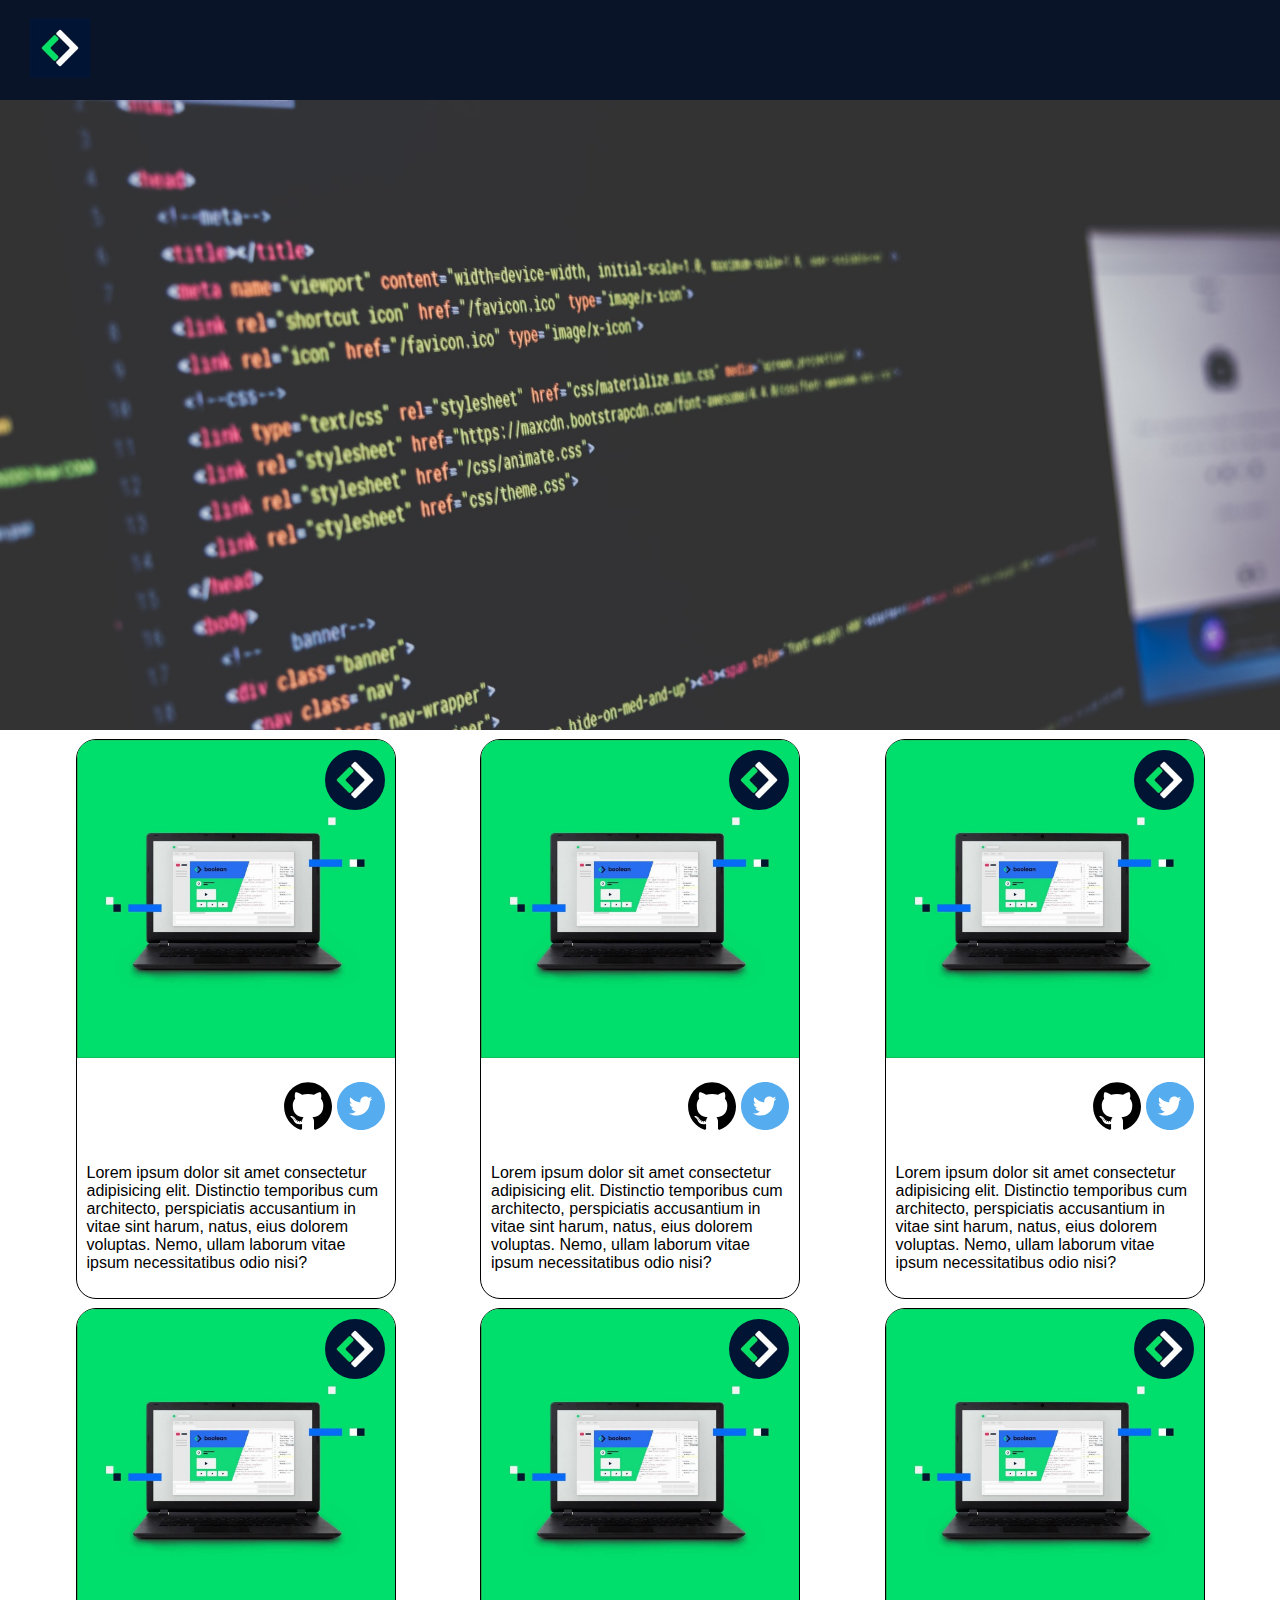
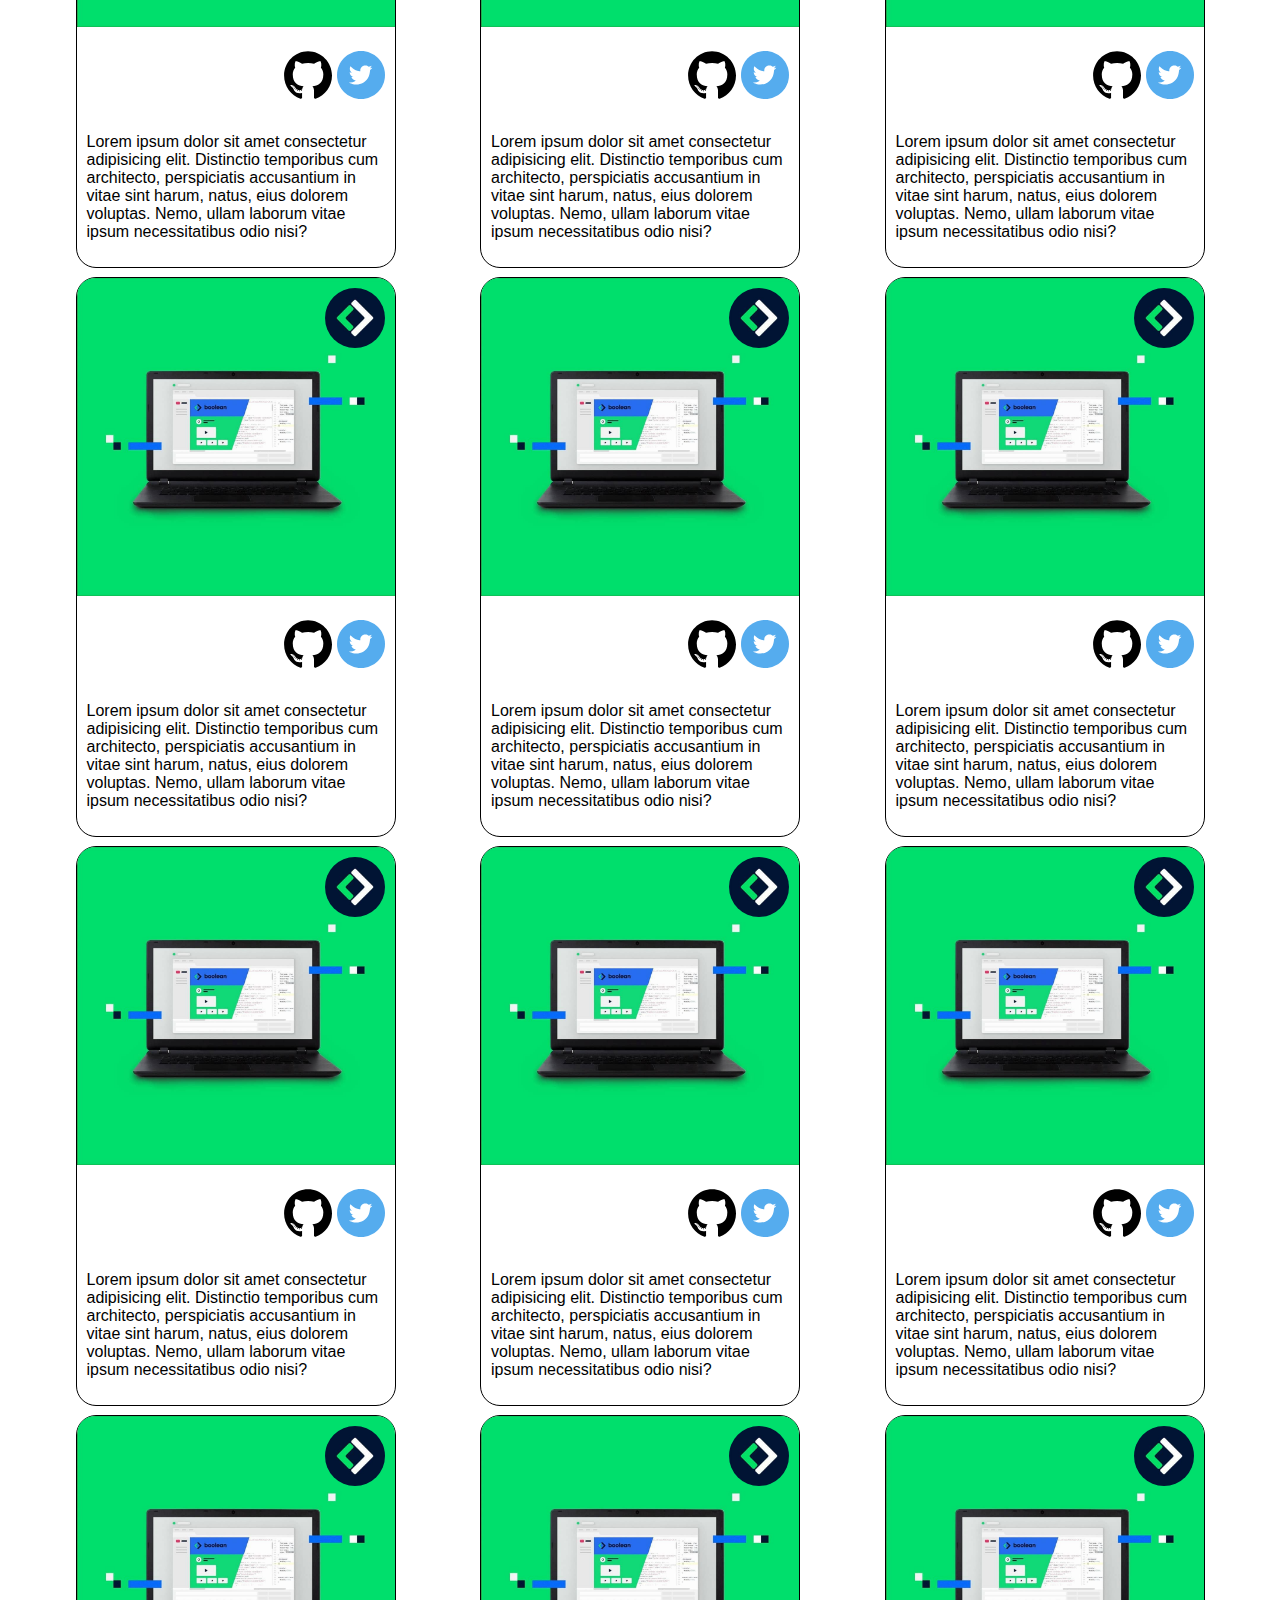
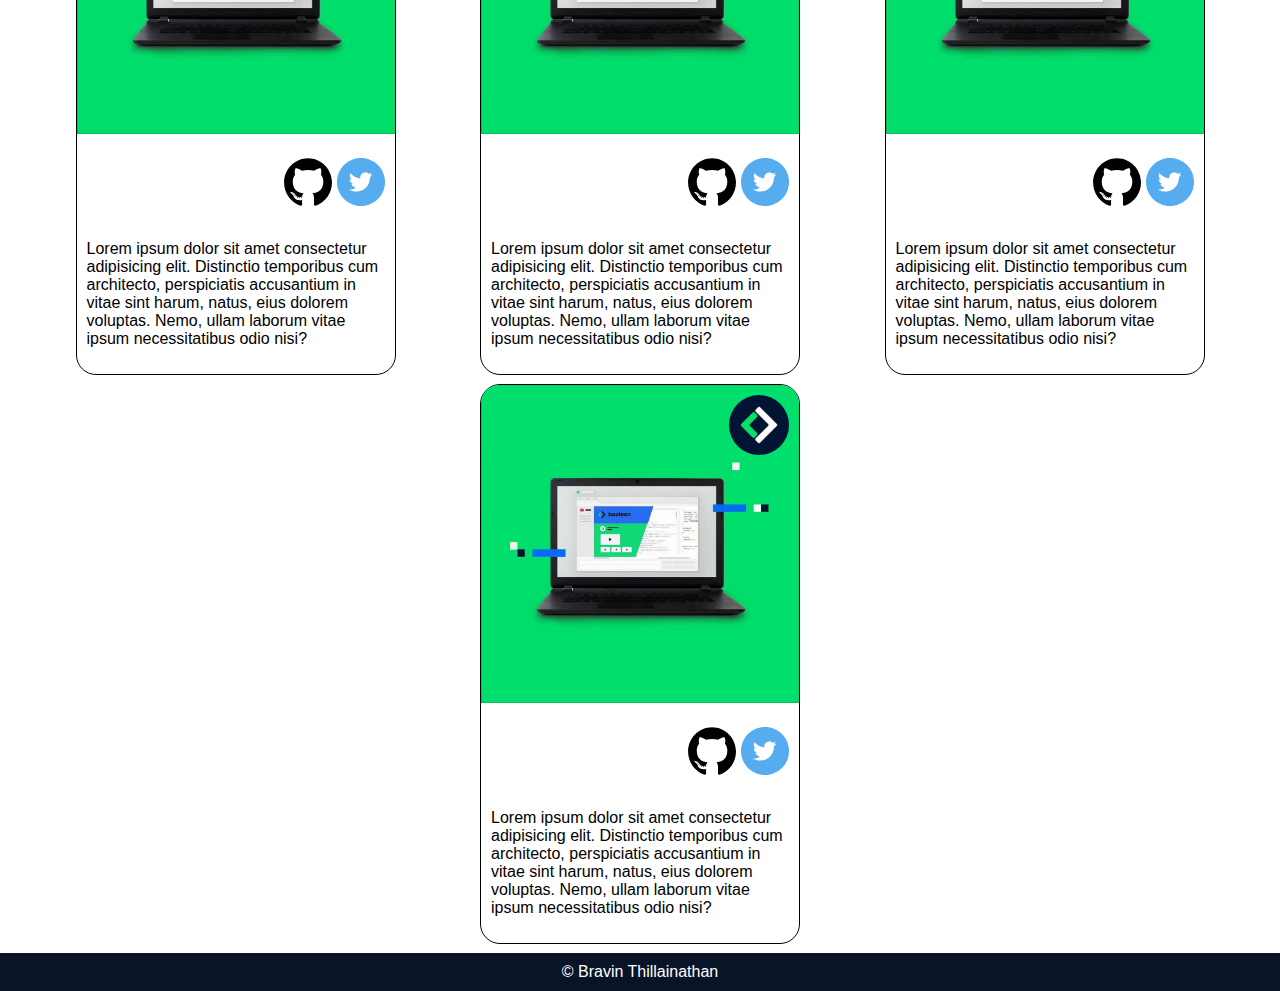
==== index.html @ 9ddf90f0 "first commit" ====
<!DOCTYPE html>
<html lang="en">
<head>
    <meta charset="UTF-8">
    <meta http-equiv="X-UA-Compatible" content="IE=edge">
    <meta name="viewport" content="width=device-width, initial-scale=1.0">
    <link rel="stylesheet" href="styles.css" />
    <title>Boolean Grid</title>
</head>
<body>
    <header>
        <div class="logo">
            <a href="index.html"><img src="./assets/images/boolean.jpeg" alt="Boolean Logo" height= "60px"></a>
        </div>
    </header>

    <div class="hero">
    </div>

    <main>

        <div class="gallery">

            <div class="item">

                <a href="img1.html"><img class="laptop" src="./assets/images/boolean-laptop.jpg" alt="Picture of a Laptop"></a>
                
                <div class="links">
                    <a href="https://www.github.com"><img class="github" src="./assets/icons/github.svg" alt="GitHub Link"></a>
                    <a href="https://www.twitter.com"><img class="twitter" src="./assets/icons/twitter.svg" alt="Twitter Link"></a>
                </div>

                <p>Lorem ipsum dolor sit amet consectetur adipisicing elit. Distinctio temporibus cum architecto, perspiciatis 
                    accusantium in vitae sint harum, natus, eius dolorem voluptas. Nemo, ullam laborum vitae ipsum necessitatibus 
                    odio nisi?
                </p>

                <a href="https://boolean.co.uk/"><img class="float" src="./assets/images/boolean.jpeg" alt="Boolean Logo" height= "60px"></a>

            </div>

            <div class="item">
                
                <a href="img1.html"><img class="laptop" src="./assets/images/boolean-laptop.jpg" alt="Picture of a Laptop"></a>
                
                <div class="links">
                    <a href="https://www.github.com"><img class="github" src="./assets/icons/github.svg" alt="GitHub Link"></a>
                    <a href="https://www.twitter.com"><img class="twitter" src="./assets/icons/twitter.svg" alt="Twitter Link"></a>
                </div>

                <p>Lorem ipsum dolor sit amet consectetur adipisicing elit. Distinctio temporibus cum architecto, perspiciatis 
                    accusantium in vitae sint harum, natus, eius dolorem voluptas. Nemo, ullam laborum vitae ipsum necessitatibus 
                    odio nisi?
                </p>

                <a href="https://boolean.co.uk/"><img class="float" src="./assets/images/boolean.jpeg" alt="Boolean Logo" height= "60px"></a>

            </div>

            <div class="item">
                
                <a href="img1.html"><img class="laptop" src="./assets/images/boolean-laptop.jpg" alt="Picture of a Laptop"></a>
                
                <div class="links">
                    <a href="https://www.github.com"><img class="github" src="./assets/icons/github.svg" alt="GitHub Link"></a>
                    <a href="https://www.twitter.com"><img class="twitter" src="./assets/icons/twitter.svg" alt="Twitter Link"></a>
                </div>

                <p>Lorem ipsum dolor sit amet consectetur adipisicing elit. Distinctio temporibus cum architecto, perspiciatis 
                    accusantium in vitae sint harum, natus, eius dolorem voluptas. Nemo, ullam laborum vitae ipsum necessitatibus 
                    odio nisi?
                </p>

                <a href="https://boolean.co.uk/"><img class="float" src="./assets/images/boolean.jpeg" alt="Boolean Logo" height= "60px"></a>

            </div>

            <div class="item">
                
                <a href="img1.html"><img class="laptop" src="./assets/images/boolean-laptop.jpg" alt="Picture of a Laptop"></a>
                
                <div class="links">
                    <a href="https://www.github.com"><img class="github" src="./assets/icons/github.svg" alt="GitHub Link"></a>
                    <a href="https://www.twitter.com"><img class="twitter" src="./assets/icons/twitter.svg" alt="Twitter Link"></a>
                </div>

                <p>Lorem ipsum dolor sit amet consectetur adipisicing elit. Distinctio temporibus cum architecto, perspiciatis 
                    accusantium in vitae sint harum, natus, eius dolorem voluptas. Nemo, ullam laborum vitae ipsum necessitatibus 
                    odio nisi?
                </p>

                <a href="https://boolean.co.uk/"><img class="float" src="./assets/images/boolean.jpeg" alt="Boolean Logo" height= "60px"></a>

            </div>

            <div class="item">

                <a href="img1.html"><img class="laptop" src="./assets/images/boolean-laptop.jpg" alt="Picture of a Laptop"></a>
                
                <div class="links">
                    <a href="https://www.github.com"><img class="github" src="./assets/icons/github.svg" alt="GitHub Link"></a>
                    <a href="https://www.twitter.com"><img class="twitter" src="./assets/icons/twitter.svg" alt="Twitter Link"></a>
                </div>

                <p>Lorem ipsum dolor sit amet consectetur adipisicing elit. Distinctio temporibus cum architecto, perspiciatis 
                    accusantium in vitae sint harum, natus, eius dolorem voluptas. Nemo, ullam laborum vitae ipsum necessitatibus 
                    odio nisi?
                </p>

                <a href="https://boolean.co.uk/"><img class="float" src="./assets/images/boolean.jpeg" alt="Boolean Logo" height= "60px"></a>

            </div>

            <div class="item">
                
                <a href="img1.html"><img class="laptop" src="./assets/images/boolean-laptop.jpg" alt="Picture of a Laptop"></a>
                
                <div class="links">
                    <a href="https://www.github.com"><img class="github" src="./assets/icons/github.svg" alt="GitHub Link"></a>
                    <a href="https://www.twitter.com"><img class="twitter" src="./assets/icons/twitter.svg" alt="Twitter Link"></a>
                </div>

                <p>Lorem ipsum dolor sit amet consectetur adipisicing elit. Distinctio temporibus cum architecto, perspiciatis 
                    accusantium in vitae sint harum, natus, eius dolorem voluptas. Nemo, ullam laborum vitae ipsum necessitatibus 
                    odio nisi?
                </p>

                <a href="https://boolean.co.uk/"><img class="float" src="./assets/images/boolean.jpeg" alt="Boolean Logo" height= "60px"></a>

            </div>

            <div class="item">
                
                <a href="img1.html"><img class="laptop" src="./assets/images/boolean-laptop.jpg" alt="Picture of a Laptop"></a>
                
                <div class="links">
                    <a href="https://www.github.com"><img class="github" src="./assets/icons/github.svg" alt="GitHub Link"></a>
                    <a href="https://www.twitter.com"><img class="twitter" src="./assets/icons/twitter.svg" alt="Twitter Link"></a>
                </div>

                <p>Lorem ipsum dolor sit amet consectetur adipisicing elit. Distinctio temporibus cum architecto, perspiciatis 
                    accusantium in vitae sint harum, natus, eius dolorem voluptas. Nemo, ullam laborum vitae ipsum necessitatibus 
                    odio nisi?
                </p>

                <a href="https://boolean.co.uk/"><img class="float" src="./assets/images/boolean.jpeg" alt="Boolean Logo" height= "60px"></a>

            </div>

            <div class="item">
                
                <a href="img1.html"><img class="laptop" src="./assets/images/boolean-laptop.jpg" alt="Picture of a Laptop"></a>
                
                <div class="links">
                    <a href="https://www.github.com"><img class="github" src="./assets/icons/github.svg" alt="GitHub Link"></a>
                    <a href="https://www.twitter.com"><img class="twitter" src="./assets/icons/twitter.svg" alt="Twitter Link"></a>
                </div>

                <p>Lorem ipsum dolor sit amet consectetur adipisicing elit. Distinctio temporibus cum architecto, perspiciatis 
                    accusantium in vitae sint harum, natus, eius dolorem voluptas. Nemo, ullam laborum vitae ipsum necessitatibus 
                    odio nisi?
                </p>

                <a href="https://boolean.co.uk/"><img class="float" src="./assets/images/boolean.jpeg" alt="Boolean Logo" height= "60px"></a>

            </div>
            <div class="item">

                <a href="img1.html"><img class="laptop" src="./assets/images/boolean-laptop.jpg" alt="Picture of a Laptop"></a>
                
                <div class="links">
                    <a href="https://www.github.com"><img class="github" src="./assets/icons/github.svg" alt="GitHub Link"></a>
                    <a href="https://www.twitter.com"><img class="twitter" src="./assets/icons/twitter.svg" alt="Twitter Link"></a>
                </div>

                <p>Lorem ipsum dolor sit amet consectetur adipisicing elit. Distinctio temporibus cum architecto, perspiciatis 
                    accusantium in vitae sint harum, natus, eius dolorem voluptas. Nemo, ullam laborum vitae ipsum necessitatibus 
                    odio nisi?
                </p>

                <a href="https://boolean.co.uk/"><img class="float" src="./assets/images/boolean.jpeg" alt="Boolean Logo" height= "60px"></a>

            </div>

            <div class="item">
                
                <a href="img1.html"><img class="laptop" src="./assets/images/boolean-laptop.jpg" alt="Picture of a Laptop"></a>
                
                <div class="links">
                    <a href="https://www.github.com"><img class="github" src="./assets/icons/github.svg" alt="GitHub Link"></a>
                    <a href="https://www.twitter.com"><img class="twitter" src="./assets/icons/twitter.svg" alt="Twitter Link"></a>
                </div>

                <p>Lorem ipsum dolor sit amet consectetur adipisicing elit. Distinctio temporibus cum architecto, perspiciatis 
                    accusantium in vitae sint harum, natus, eius dolorem voluptas. Nemo, ullam laborum vitae ipsum necessitatibus 
                    odio nisi?
                </p>

                <a href="https://boolean.co.uk/"><img class="float" src="./assets/images/boolean.jpeg" alt="Boolean Logo" height= "60px"></a>

            </div>

            <div class="item">
                
                <a href="img1.html"><img class="laptop" src="./assets/images/boolean-laptop.jpg" alt="Picture of a Laptop"></a>
                
                <div class="links">
                    <a href="https://www.github.com"><img class="github" src="./assets/icons/github.svg" alt="GitHub Link"></a>
                    <a href="https://www.twitter.com"><img class="twitter" src="./assets/icons/twitter.svg" alt="Twitter Link"></a>
                </div>

                <p>Lorem ipsum dolor sit amet consectetur adipisicing elit. Distinctio temporibus cum architecto, perspiciatis 
                    accusantium in vitae sint harum, natus, eius dolorem voluptas. Nemo, ullam laborum vitae ipsum necessitatibus 
                    odio nisi?
                </p>

                <a href="https://boolean.co.uk/"><img class="float" src="./assets/images/boolean.jpeg" alt="Boolean Logo" height= "60px"></a>

            </div>

            <div class="item">
                
                <a href="img1.html"><img class="laptop" src="./assets/images/boolean-laptop.jpg" alt="Picture of a Laptop"></a>
                
                <div class="links">
                    <a href="https://www.github.com"><img class="github" src="./assets/icons/github.svg" alt="GitHub Link"></a>
                    <a href="https://www.twitter.com"><img class="twitter" src="./assets/icons/twitter.svg" alt="Twitter Link"></a>
                </div>

                <p>Lorem ipsum dolor sit amet consectetur adipisicing elit. Distinctio temporibus cum architecto, perspiciatis 
                    accusantium in vitae sint harum, natus, eius dolorem voluptas. Nemo, ullam laborum vitae ipsum necessitatibus 
                    odio nisi?
                </p>

                <a href="https://boolean.co.uk/"><img class="float" src="./assets/images/boolean.jpeg" alt="Boolean Logo" height= "60px"></a>

            </div>
            <div class="item">

                <a href="img1.html"><img class="laptop" src="./assets/images/boolean-laptop.jpg" alt="Picture of a Laptop"></a>
                
                <div class="links">
                    <a href="https://www.github.com"><img class="github" src="./assets/icons/github.svg" alt="GitHub Link"></a>
                    <a href="https://www.twitter.com"><img class="twitter" src="./assets/icons/twitter.svg" alt="Twitter Link"></a>
                </div>

                <p>Lorem ipsum dolor sit amet consectetur adipisicing elit. Distinctio temporibus cum architecto, perspiciatis 
                    accusantium in vitae sint harum, natus, eius dolorem voluptas. Nemo, ullam laborum vitae ipsum necessitatibus 
                    odio nisi?
                </p>

                <a href="https://boolean.co.uk/"><img class="float" src="./assets/images/boolean.jpeg" alt="Boolean Logo" height= "60px"></a>

            </div>

            <div class="item">
                
                <a href="img1.html"><img class="laptop" src="./assets/images/boolean-laptop.jpg" alt="Picture of a Laptop"></a>
                
                <div class="links">
                    <a href="https://www.github.com"><img class="github" src="./assets/icons/github.svg" alt="GitHub Link"></a>
                    <a href="https://www.twitter.com"><img class="twitter" src="./assets/icons/twitter.svg" alt="Twitter Link"></a>
                </div>

                <p>Lorem ipsum dolor sit amet consectetur adipisicing elit. Distinctio temporibus cum architecto, perspiciatis 
                    accusantium in vitae sint harum, natus, eius dolorem voluptas. Nemo, ullam laborum vitae ipsum necessitatibus 
                    odio nisi?
                </p>

                <a href="https://boolean.co.uk/"><img class="float" src="./assets/images/boolean.jpeg" alt="Boolean Logo" height= "60px"></a>

            </div>

            <div class="item">
                
                <a href="img1.html"><img class="laptop" src="./assets/images/boolean-laptop.jpg" alt="Picture of a Laptop"></a>
                
                <div class="links">
                    <a href="https://www.github.com"><img class="github" src="./assets/icons/github.svg" alt="GitHub Link"></a>
                    <a href="https://www.twitter.com"><img class="twitter" src="./assets/icons/twitter.svg" alt="Twitter Link"></a>
                </div>

                <p>Lorem ipsum dolor sit amet consectetur adipisicing elit. Distinctio temporibus cum architecto, perspiciatis 
                    accusantium in vitae sint harum, natus, eius dolorem voluptas. Nemo, ullam laborum vitae ipsum necessitatibus 
                    odio nisi?
                </p>

                <a href="https://boolean.co.uk/"><img class="float" src="./assets/images/boolean.jpeg" alt="Boolean Logo" height= "60px"></a>

            </div>

            <div class="item">
                
                <a href="img1.html"><img class="laptop" src="./assets/images/boolean-laptop.jpg" alt="Picture of a Laptop"></a>
                
                <div class="links">
                    <a href="https://www.github.com"><img class="github" src="./assets/icons/github.svg" alt="GitHub Link"></a>
                    <a href="https://www.twitter.com"><img class="twitter" src="./assets/icons/twitter.svg" alt="Twitter Link"></a>
                </div>

                <p>Lorem ipsum dolor sit amet consectetur adipisicing elit. Distinctio temporibus cum architecto, perspiciatis 
                    accusantium in vitae sint harum, natus, eius dolorem voluptas. Nemo, ullam laborum vitae ipsum necessitatibus 
                    odio nisi?
                </p>

                <a href="https://boolean.co.uk/"><img class="float" src="./assets/images/boolean.jpeg" alt="Boolean Logo" height= "60px"></a>

            </div>
            </div>
    </main>

    <footer>
        <p>
            &#169 Bravin Thillainathan
        </p>
    </footer>
</body>
</html>
---- styles.css ----
* {
    margin: 0;
    padding: 0;
    box-sizing: border-box;
    max-width: 100vw;
    font-family: 'Trebuchet MS', 'Lucida Sans Unicode', 'Lucida Grande', 'Lucida Sans', Arial, sans-serif;
}

header {
    position: sticky;
    top: 0;
    width: 100vw;
    height: 100px;
    background-color: #0a1429;

    display: flex;
    
    justify-content: flex-start;
    align-items: center;
    padding: 30px;
    z-index: 100;
}

.hero {
    width: 100%;
    height: 70vh;
    background-image: url("assets/images/hero.jpg");
    
    background-repeat: no-repeat;
    background-size: cover;
    }

.gallery {
    margin: 1vh 0;
    display: flex;
    justify-content: space-evenly;
    gap: 1vh;
    flex-wrap: wrap;
}
.item {
    position: relative;
    height: 35rem;
    width: 20rem;
    display: grid;
    grid-template-areas:
        "image"
        "link"
        "desc" ;
    grid-template-rows: 3fr 1fr 2fr;
    border: 1px solid black;
    border-radius: 20px;
}
.laptop {
    border-top-left-radius: 18px;
    border-top-right-radius: 18px;
    grid-area: image;
    width: 100%;
    object-fit: cover;
}

.links {
    margin-top: 20px;
    grid-area: link;
    display: flex;
    gap: 5px;
    justify-content: right;
    margin-bottom: 20px;
    margin-right: 10px;
}

p {
    padding: 10px;
    grid-area: desc;
    size: 1rem;
    font-weight: 500;
}

.float {
    position: absolute;
    top: 10px;
    right: 10px;
    border-radius: 50%;
}

footer {
    width: 100vw;
    background-color: #0a1429;
    text-align: center;
    color: white;
}

a {
    text-decoration: none;
    color: white;
}
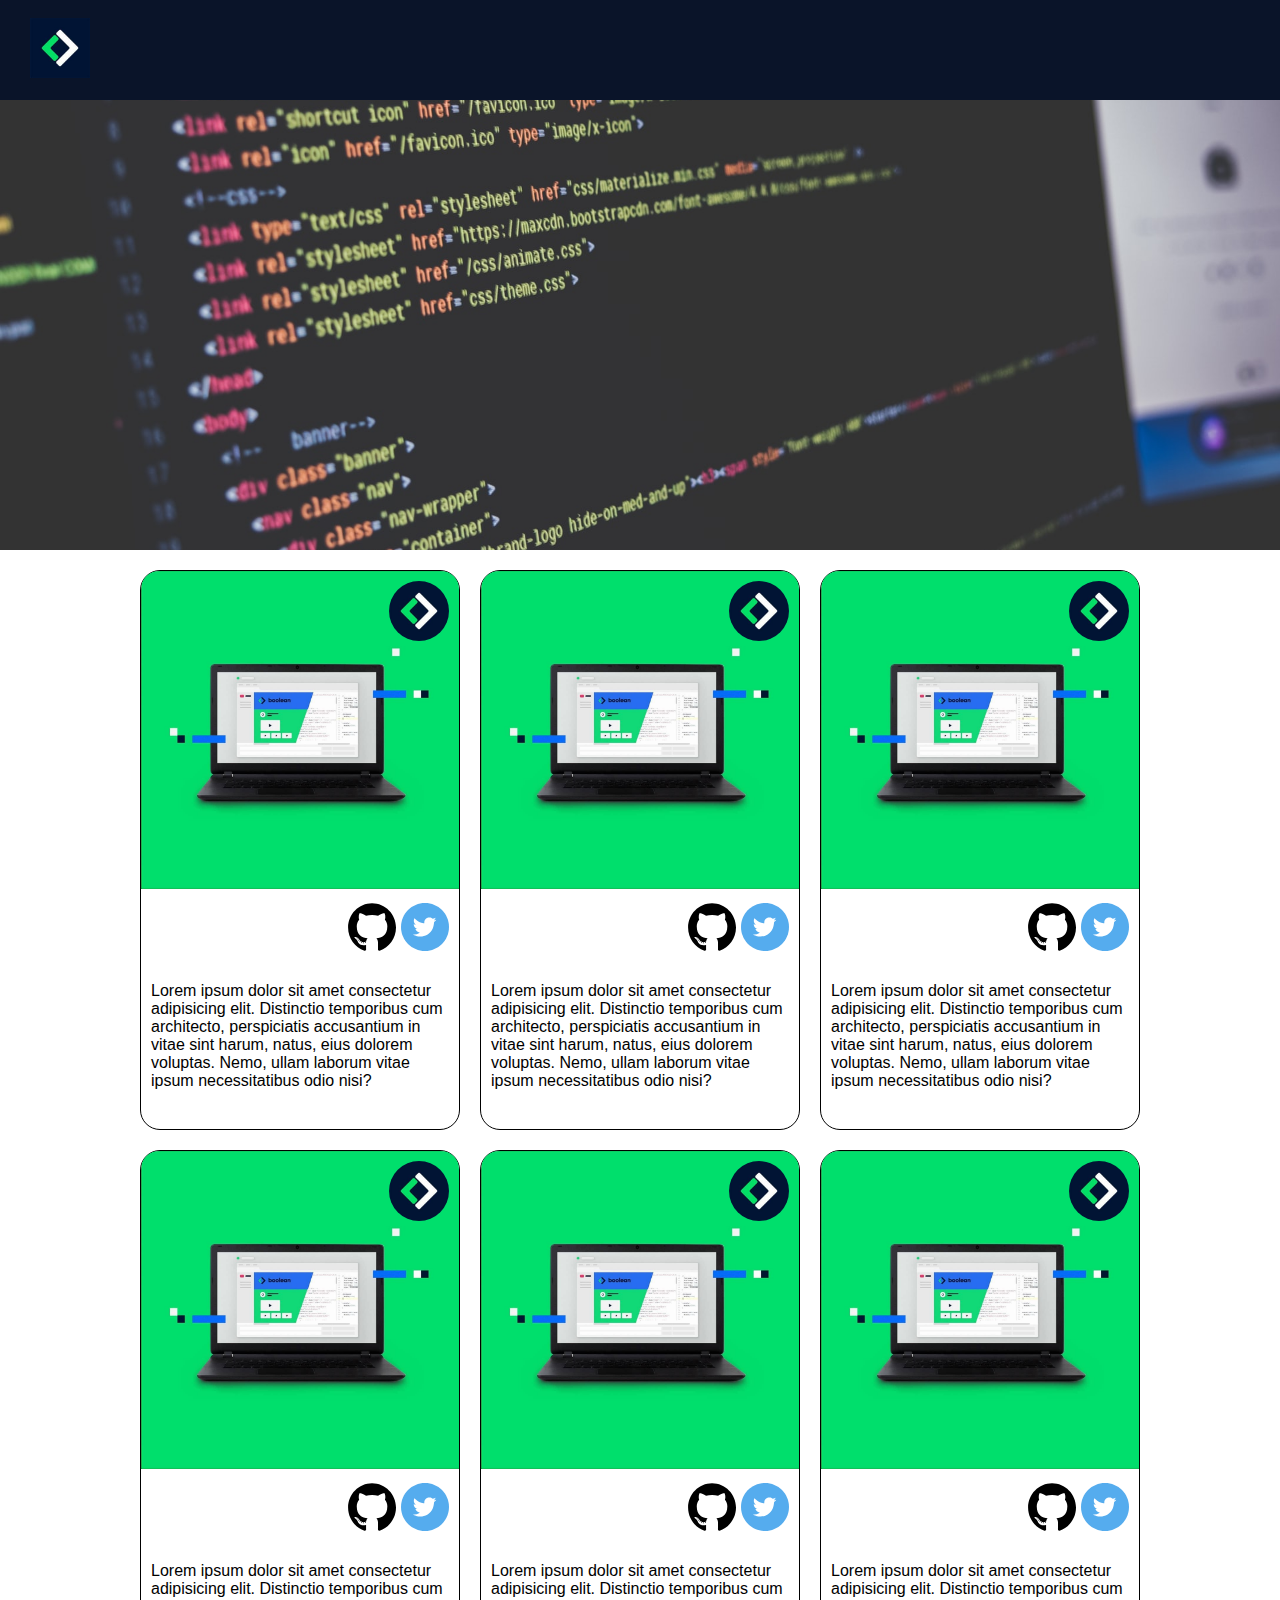
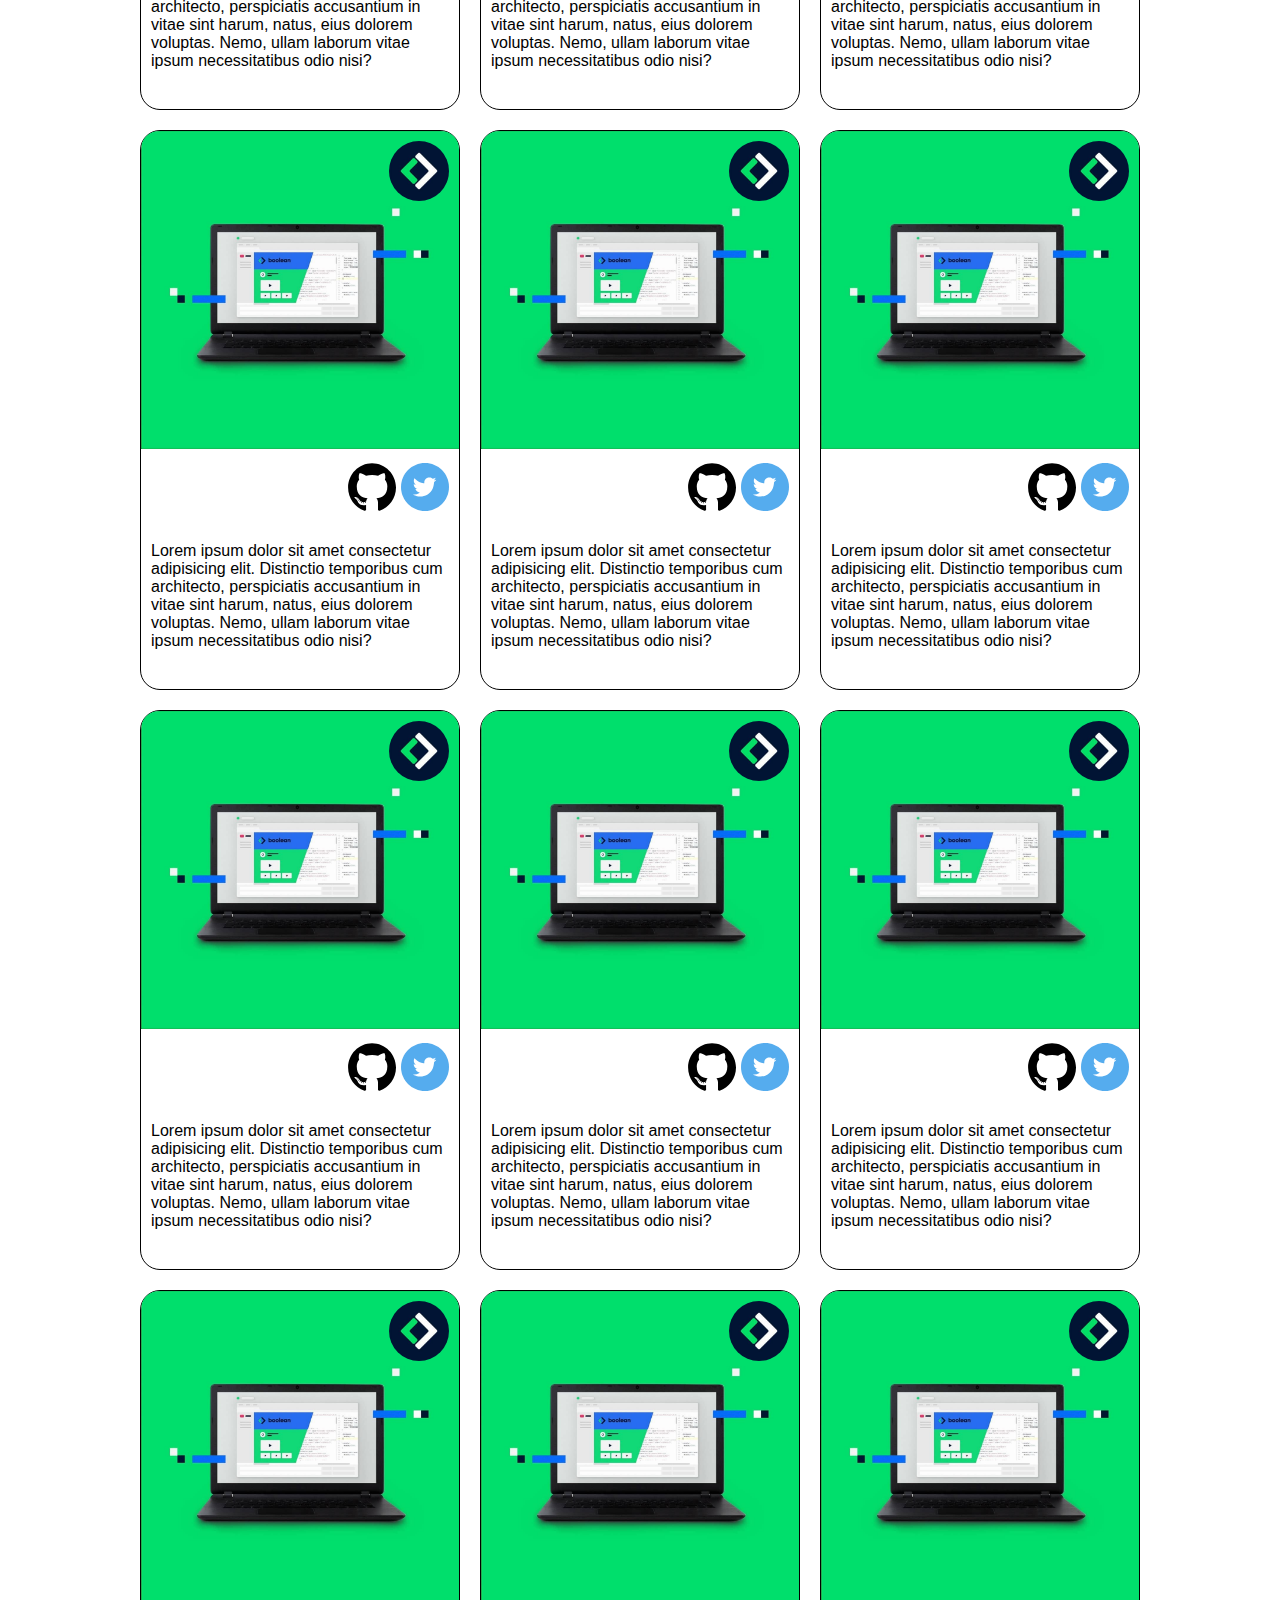
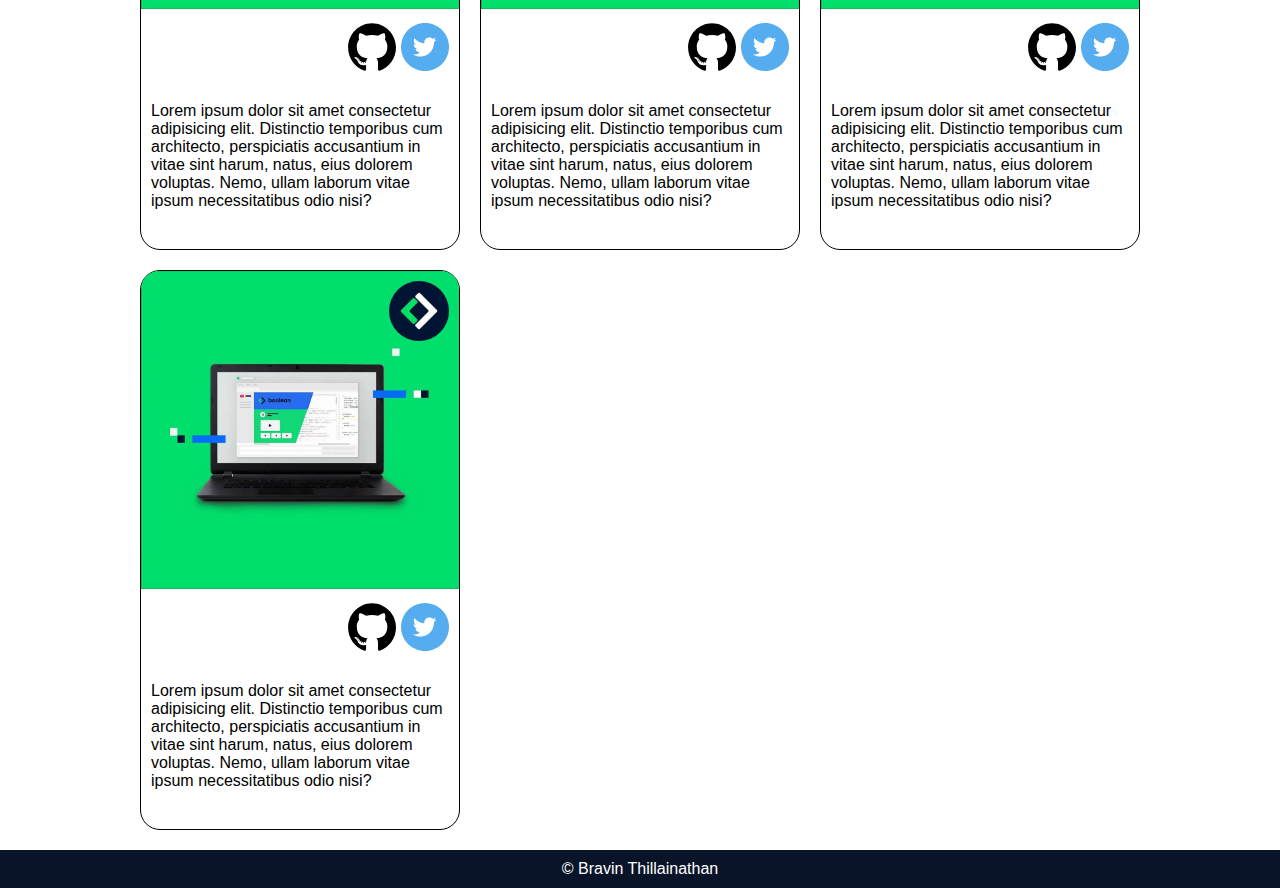
==== commit 66853507: "change .gallery from flex to grid to fix last row" ====
--- a/index.html
+++ b/index.html
@@ -23,7 +23,7 @@
 
             <div class="item">
 
-                <a href="img1.html"><img class="laptop" src="./assets/images/boolean-laptop.jpg" alt="Picture of a Laptop"></a>
+                <a href="image.html"><img class="laptop" src="./assets/images/boolean-laptop.jpg" alt="Picture of a Laptop"></a>
                 
                 <div class="links">
                     <a href="https://www.github.com"><img class="github" src="./assets/icons/github.svg" alt="GitHub Link"></a>
--- a/styles.css
+++ b/styles.css
@@ -1,95 +1,124 @@
-* {
-    margin: 0;
-    padding: 0;
-    box-sizing: border-box;
-    max-width: 100vw;
-    font-family: 'Trebuchet MS', 'Lucida Sans Unicode', 'Lucida Grande', 'Lucida Sans', Arial, sans-serif;
-}
+/*RESET*/
 
-header {
-    position: sticky;
-    top: 0;
-    width: 100vw;
-    height: 100px;
-    background-color: #0a1429;
-
-    display: flex;
-    
-    justify-content: flex-start;
-    align-items: center;
-    padding: 30px;
-    z-index: 100;
-}
-
-.hero {
-    width: 100%;
-    height: 70vh;
-    background-image: url("assets/images/hero.jpg");
-    
-    background-repeat: no-repeat;
-    background-size: cover;
+    * {
+        margin: 0;
+        padding: 0;
+        box-sizing: border-box;
+        max-width: 100vw;
+        font-family: 'Trebuchet MS', 'Lucida Sans Unicode', 'Lucida Grande', 'Lucida Sans', Arial, sans-serif;
     }
 
-.gallery {
-    margin: 1vh 0;
-    display: flex;
-    justify-content: space-evenly;
-    gap: 1vh;
-    flex-wrap: wrap;
-}
-.item {
-    position: relative;
-    height: 35rem;
-    width: 20rem;
-    display: grid;
-    grid-template-areas:
-        "image"
-        "link"
-        "desc" ;
-    grid-template-rows: 3fr 1fr 2fr;
-    border: 1px solid black;
-    border-radius: 20px;
-}
-.laptop {
-    border-top-left-radius: 18px;
-    border-top-right-radius: 18px;
-    grid-area: image;
-    width: 100%;
-    object-fit: cover;
-}
+/*HEADER*/
 
-.links {
-    margin-top: 20px;
-    grid-area: link;
-    display: flex;
-    gap: 5px;
-    justify-content: right;
-    margin-bottom: 20px;
-    margin-right: 10px;
-}
+    header {
 
-p {
-    padding: 10px;
-    grid-area: desc;
-    size: 1rem;
-    font-weight: 500;
-}
+/*Set header to top of viewport*/
 
-.float {
-    position: absolute;
-    top: 10px;
-    right: 10px;
-    border-radius: 50%;
-}
+        position: sticky;
+        top: 0;
+        z-index: 100;
 
-footer {
-    width: 100vw;
-    background-color: #0a1429;
-    text-align: center;
-    color: white;
-}
+        height: 100px;
+        background-color: #0a1429;
 
-a {
-    text-decoration: none;
-    color: white;
-}+/*Set flexbox for logo and position logo within header*/
+
+        display: flex;
+        justify-content: flex-start;
+        align-items: center;
+        padding: 30px;
+    }
+
+/*Hero banner*/
+
+    .hero {
+        height: 50vh;
+        background-image: url("assets/images/hero.jpg");
+        background-repeat: no-repeat;
+        background-position: center;
+        background-size: cover;
+
+    }
+
+    main{
+        margin: 20px;
+    }
+
+/*Gallery - Main Grid*/
+
+    .gallery {
+        display: grid;
+        grid-template-columns: repeat(auto-fit, 320px);
+        grid-template-rows: repeat (auto-fit, 560px);
+        gap: 20px;
+        justify-content: center; 
+    }
+
+/*Cards*/
+
+    .item {
+        position: relative; /*Used to position boolean logo on top right - see .float too*/
+        height: 560px;
+        width: 320px;
+        display: grid;
+        grid-template-areas:
+            "image"
+            "link"
+            "desc" ;
+        grid-template-rows: 3fr 1fr 2fr;
+        border: 1px solid black;
+        border-radius: 20px;
+    }   
+
+/*Image*/
+
+    .laptop {
+        border-top-left-radius: 18px;
+        border-top-right-radius: 18px;
+        grid-area: image;
+        width: 100%;
+        object-fit: cover;
+    }
+
+/*Social media icons*/
+
+    .links {
+        margin: 10px;
+        grid-area: link;
+        display: flex;
+        gap: 5px;
+        justify-content: right;
+    }
+
+/*Description for image*/
+
+    p {
+        padding: 10px;
+        grid-area: desc;
+        size: 1rem;
+        font-weight: 500;
+    }
+
+/*Boolean logo within card*/
+
+    .float {
+        position: absolute; /*Used to position boolean logo on top right*/
+        top: 10px;
+        right: 10px; /*fix position of boolean logo 10px from top and right edge of box*/
+        border-radius: 50%;
+    }
+
+/* FOOTER*/
+
+    footer {
+        background-color: #0a1429;
+        text-align: center;
+        color: white;
+    }
+
+/*For linked pages only*/
+
+    a {
+        text-decoration: none;
+        color: white;
+    }